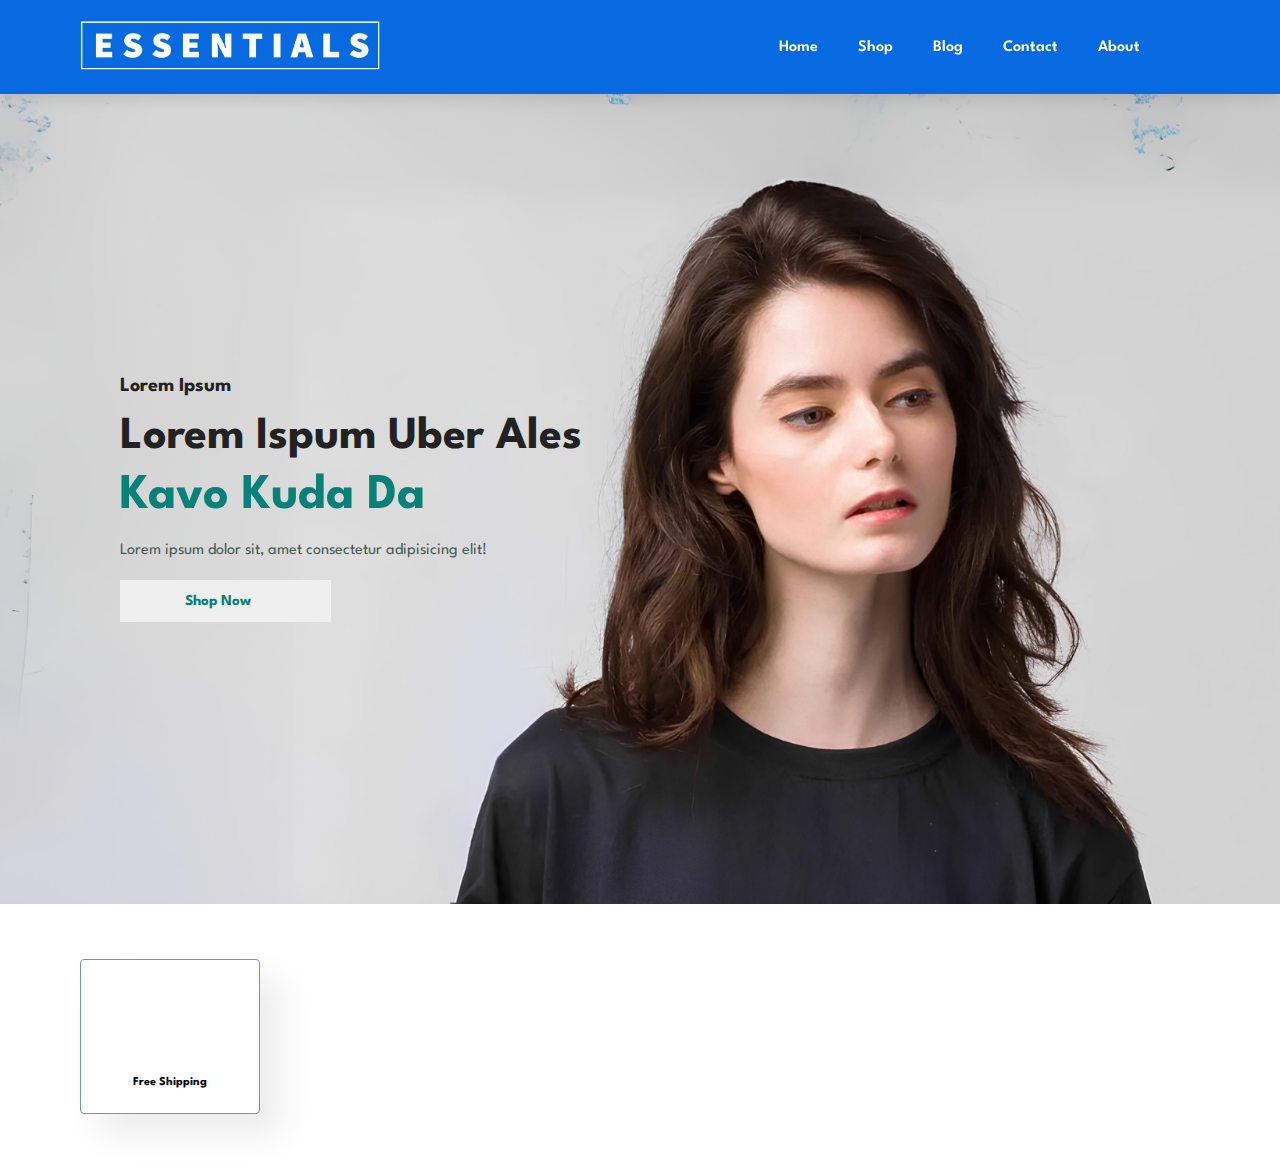
==== index.html @ acb41993 "first day" ====
<!DOCTYPE html>
<html lang="en">
  <head>
    <meta charset="UTF-8" />
    <meta http-equiv="X-UA-Compatible" content="IE=edge" />
    <meta name="viewport" content="width=device-width, initial-scale=1.0" />
    <link
      rel="stylesheet"
      href="https://cdnjs.cloudflare.com/ajax/libs/font-awesome/6.4.2/css/all.min.css"
      integrity="sha512-z3gLpd7yknf1YoNbCzqRKc4qyor8gaKU1qmn+CShxbuBusANI9QpRohGBreCFkKxLhei6S9CQXFEbbKuqLg0DA=="
      crossorigin="anonymous"
      referrerpolicy="no-referrer"
    />

    <title>Web&Apps Project</title>
    <link rel="stylesheet" href="style.css" />
  </head>
  <body>
    <header>
      <a href="#"><img src="./imgs/Essentials-logos.webp" class="logo" /></a>
      <div>
        <ul id="navbar">
          <li><a href="index.html">Home</a></li>
          <li><a href="shop.html">Shop</a></li>
          <li><a href="blog.html">Blog</a></li>
          <li><a href="contact.html">Contact</a></li>
          <li><a href="about.html">About</a></li>
          <li><i class="fa-solid fa-cart-shopping fa-xl"></i></li>
        </ul>
      </div>
    </header>
    <section id="hero">
      <h4>Lorem Ipsum</h4>
      <h2>Lorem Ispum Uber Ales</h2>
      <h1>Kavo Kuda Da</h1>
      <p>Lorem ipsum dolor sit, amet consectetur adipisicing elit!</p>
      <button>Shop Now</button>
    </section>

    <section id="feature" class="section-p1">
      <div class="fe-box">
        <img src="img/fec" alt="" />
        <i class="fa-solid fa-truck-fast fa-icon"></i>
        <h6>Free Shipping</h6>
      </div>
    </section>

    <script src="script.js"></script>
  </body>
</html>
---- style.css ----
@import url("https://fonts.googleapis.com/css2?family=Inter:wght@400;600;700&family=League+Spartan:wght@100;200;300;400;500;600;700;800;900&family=Poppins:wght@400;500&family=Roboto:wght@400;500;700&display=swap");

* {
  margin: 0;
  padding: 0;
  box-sizing: border-box;
  font-family: "League Spartan", sans-serif;
}

h1 {
  font-size: 50px;
  line-height: 64px;
  color: #222;
}

h2 {
  font-size: 46px;
  line-height: 54px;
  color: #222;
}

h4 {
  font-size: 20px;
  color: #222;
}

h6 {
  font-weight: 700;
  font-size: 12px;
}

p {
  font-size: 16px;
  color: #465b52;
  margin: 15px 0 2px 0;
}

.section-p1 {
  padding: 40px 80px;
}

.section-m1 {
  margin: 40px 0;
}

body {
  width: 100%;
}

/* Header */

.logo {
  width: 300px;
  height: 50px;
}

header {
  display: flex;
  align-items: center;
  justify-content: space-between;
  padding: 20px 80px;
  background-color: #076ae1;
  box-shadow: 0 5px 15px rgba(0, 0, 0, 0.1);
  z-index: 999;
  position: sticky;
  top: 0;
  left: 0;
}

#navbar {
  display: flex;
  align-items: center;
  justify-content: center;
}

#navbar li {
  list-style: none;
  padding: 0 20px;
  position: relative;
}

#navbar li a {
  text-decoration: none;
  font-size: 16px;
  font-weight: 600;
  color: white;
  transition: 0.3s ease;
}

#navbar li a:hover,
#navbar li a.active {
  color: rgb(219, 209, 209);
}

#navbar li a:after {
  content: "";
  width: 0;
  height: 2px;
  background-color: rgb(255, 255, 255);
  position: absolute;
  bottom: -10px;
  left: 20px;
  transition: 0.3s;
}

#navbar a:hover:after {
  width: 50%;
}

/* HOME */

#hero {
  background-image: url(./imgs/hero-expended.jpeg);
  height: 90vh;
  width: 100%;
  background-size: cover;
  background-position: top 25% right 0;
  padding: 0 120px;
  display: flex;
  flex-direction: column;
  align-items: flex-start;
  justify-content: center;
}

#hero h4 {
  padding-bottom: 15px;
}
#hero h1 {
  color: #088178;
}

#hero p {
  padding-bottom: 20px;
}

#hero button {
  color: #088178;
  border: 0;
  padding: 14px 80px 14px 65px;
  cursor: pointer;
  font-weight: 700;
  font-size: 15px;
}

/* Feature */

#feature .fe-box {
  width: 180px;
  text-align: center;
  padding: 25px 15px;
  box-shadow: 20px 20px 34px rgba(0, 0, 0, 0.08);
  border: 1px solid #6d95c5;
  border-radius: 4px;
  margin: 15px 0;
}

.fa-icon {
  font-size: 100px;
}

#feature.fe-box: ;
.fe-box;
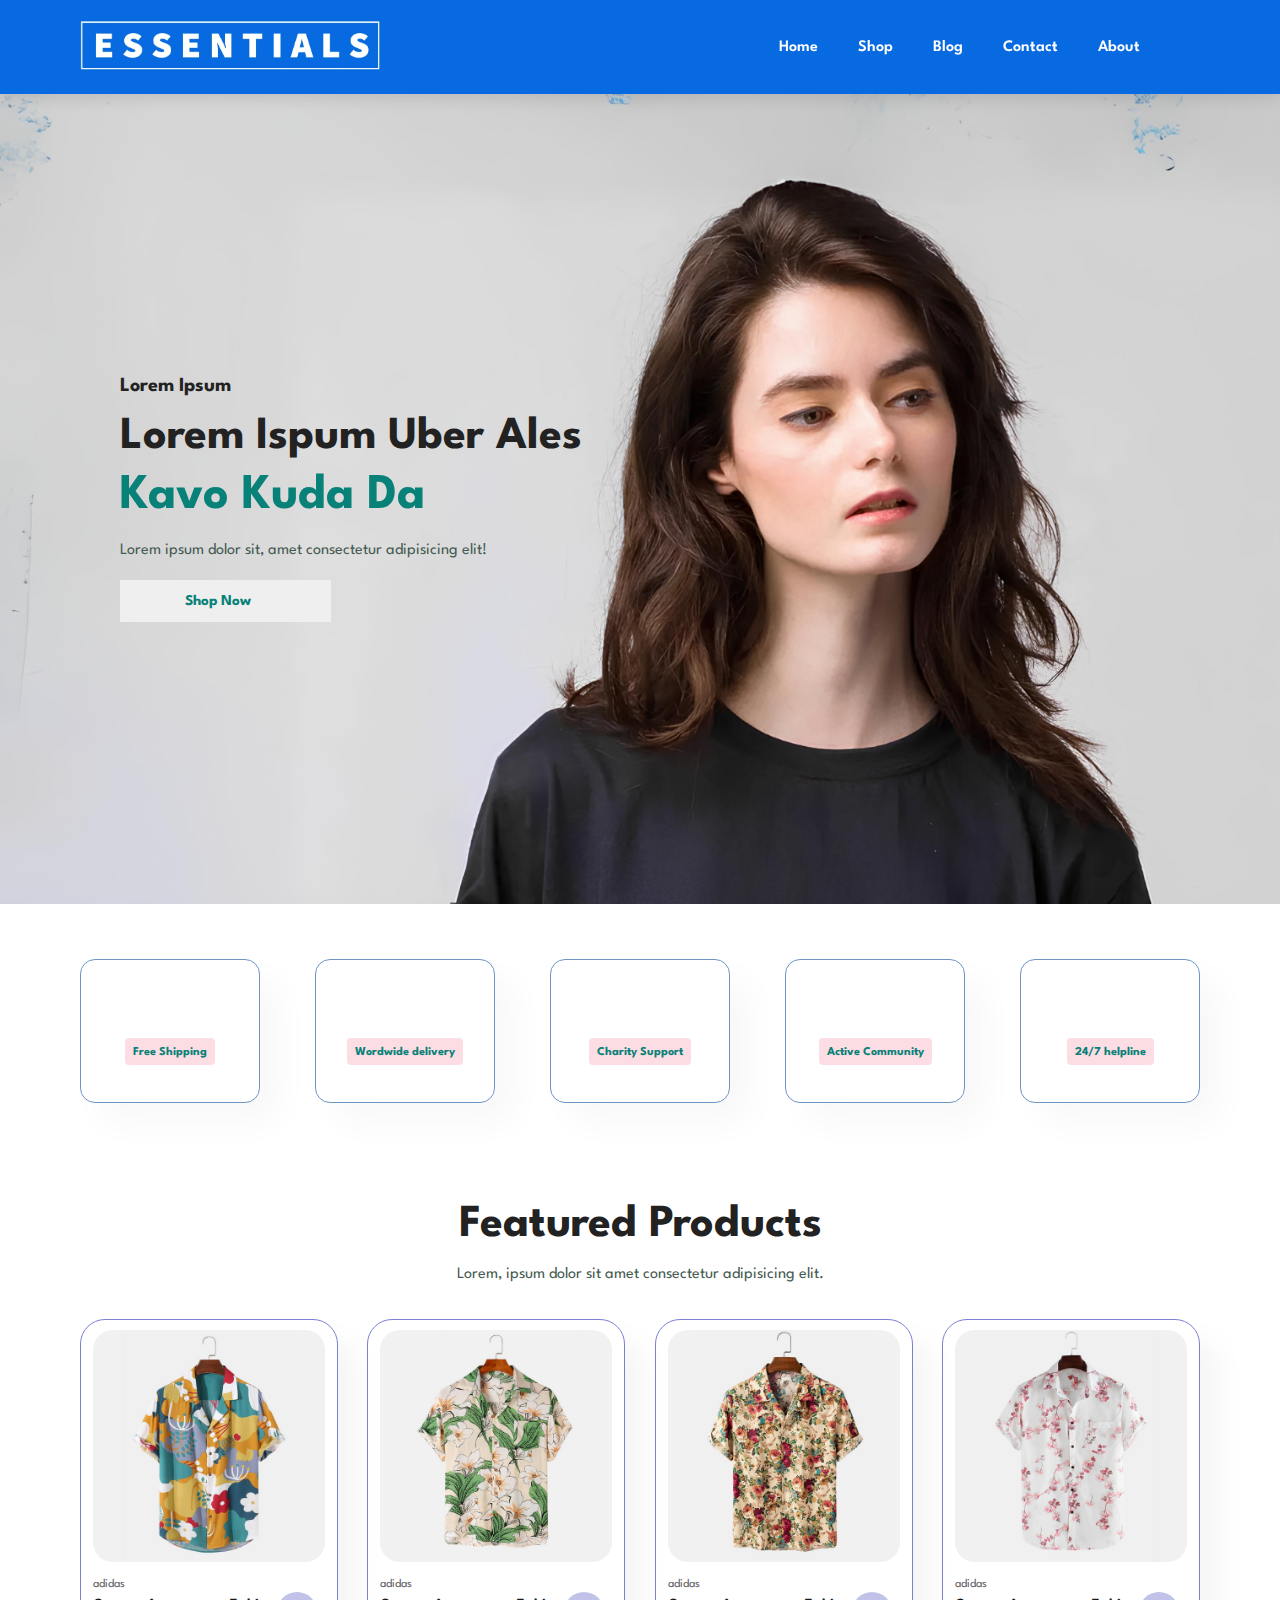
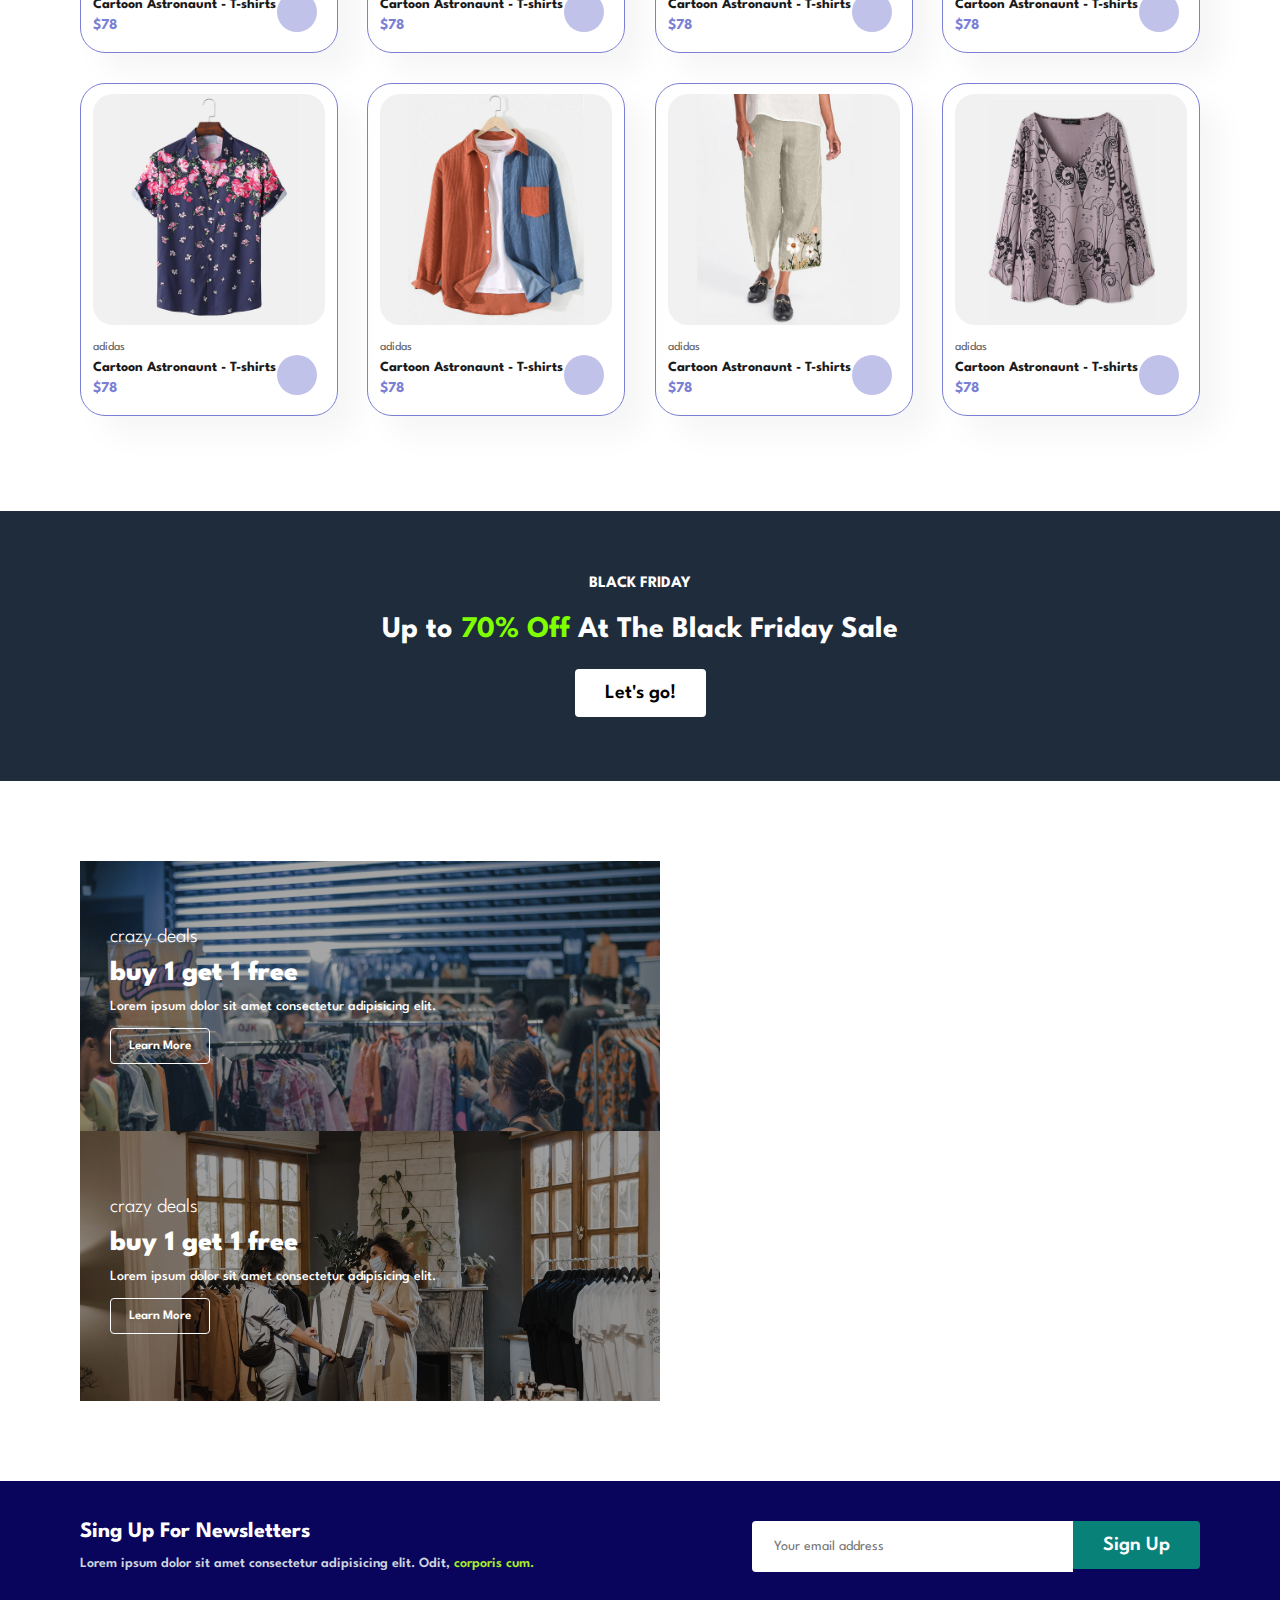
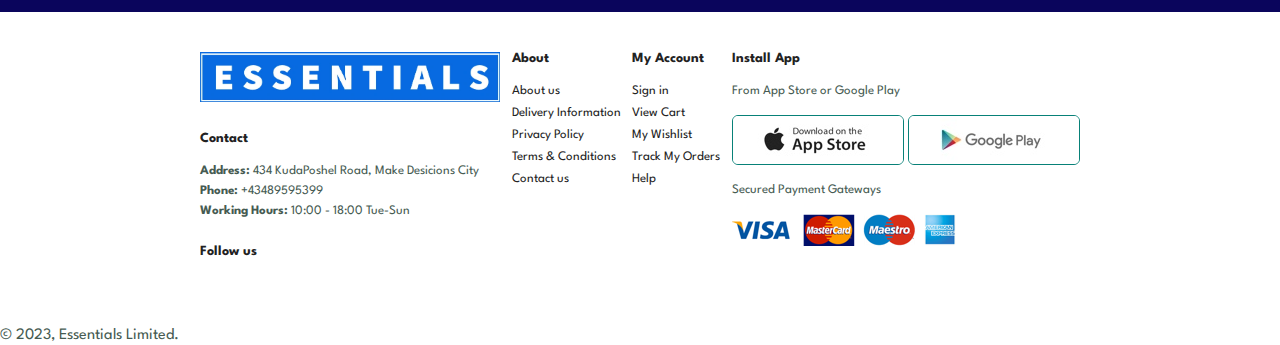
==== commit 552ff360: "almost finished the home page, unresponsive so far" ====
--- a/index.html
+++ b/index.html
@@ -39,12 +39,251 @@
 
     <section id="feature" class="section-p1">
       <div class="fe-box">
-        <img src="img/fec" alt="" />
         <i class="fa-solid fa-truck-fast fa-icon"></i>
         <h6>Free Shipping</h6>
       </div>
-    </section>
-
+      <div class="fe-box">
+        <i class="fa-solid fa-globe fa-icon"></i>
+        <h6>Wordwide delivery</h6>
+      </div>
+      <div class="fe-box">
+        <i class="fa-solid fa-hand-holding-heart fa-icon"></i>
+        <h6>Charity Support</h6>
+      </div>
+      <div class="fe-box">
+        <i class="fa-solid fa-user-group fa-icon"></i>
+        <h6>Active Community</h6>
+      </div>
+      <div class="fe-box">
+        <i class="fa-solid fa-phone fa-icon"></i>
+        <h6>24/7 helpline</h6>
+      </div>
+    </section>
+
+    <section id="product1" class="section-p1">
+      <h2>Featured Products</h2>
+      <p>Lorem, ipsum dolor sit amet consectetur adipisicing elit.</p>
+      <div class="pro-container">
+        <div class="pro">
+          <img src="imgs/product images/f1.jpg" alt="" class="fa-img" />
+          <div class="des">
+            <span>adidas</span>
+            <h5>Cartoon Astronaunt - T-shirts</h5>
+            <div class="star">
+              <i class="fas fa-star"></i>
+              <i class="fas fa-star"></i>
+              <i class="fas fa-star"></i>
+              <i class="fas fa-star"></i>
+              <i class="fas fa-star"></i>
+            </div>
+            <h4>$78</h4>
+          </div>
+          <a href="#"><i class="fa-solid fa-cart-shopping cart"></i></a>
+        </div>
+        <div class="pro">
+          <img src="imgs/product images/f2.jpg" alt="" class="fa-img" />
+          <div class="des">
+            <span>adidas</span>
+            <h5>Cartoon Astronaunt - T-shirts</h5>
+            <div class="star">
+              <i class="fas fa-star"></i>
+              <i class="fas fa-star"></i>
+              <i class="fas fa-star"></i>
+              <i class="fas fa-star"></i>
+              <i class="fas fa-star"></i>
+            </div>
+            <h4>$78</h4>
+          </div>
+          <a href="#"><i class="fa-solid fa-cart-shopping cart"></i></a>
+        </div>
+        <div class="pro">
+          <img src="imgs/product images/f3.jpg" alt="" class="fa-img" />
+          <div class="des">
+            <span>adidas</span>
+            <h5>Cartoon Astronaunt - T-shirts</h5>
+            <div class="star">
+              <i class="fas fa-star"></i>
+              <i class="fas fa-star"></i>
+              <i class="fas fa-star"></i>
+              <i class="fas fa-star"></i>
+              <i class="fas fa-star"></i>
+            </div>
+            <h4>$78</h4>
+          </div>
+          <a href="#"><i class="fa-solid fa-cart-shopping cart"></i></a>
+        </div>
+        <div class="pro">
+          <img src="imgs/product images/f4.jpg" alt="" class="fa-img" />
+          <div class="des">
+            <span>adidas</span>
+            <h5>Cartoon Astronaunt - T-shirts</h5>
+            <div class="star">
+              <i class="fas fa-star"></i>
+              <i class="fas fa-star"></i>
+              <i class="fas fa-star"></i>
+              <i class="fas fa-star"></i>
+              <i class="fas fa-star"></i>
+            </div>
+            <h4>$78</h4>
+          </div>
+          <a href="#"><i class="fa-solid fa-cart-shopping cart"></i></a>
+        </div>
+        <div class="pro">
+          <img src="imgs/product images/f5.jpg" alt="" class="fa-img" />
+          <div class="des">
+            <span>adidas</span>
+            <h5>Cartoon Astronaunt - T-shirts</h5>
+            <div class="star">
+              <i class="fas fa-star"></i>
+              <i class="fas fa-star"></i>
+              <i class="fas fa-star"></i>
+              <i class="fas fa-star"></i>
+              <i class="fas fa-star"></i>
+            </div>
+            <h4>$78</h4>
+          </div>
+          <a href="#"><i class="fa-solid fa-cart-shopping cart"></i></a>
+        </div>
+        <div class="pro">
+          <img src="imgs/product images/f6.jpg" alt="" class="fa-img" />
+          <div class="des">
+            <span>adidas</span>
+            <h5>Cartoon Astronaunt - T-shirts</h5>
+            <div class="star">
+              <i class="fas fa-star"></i>
+              <i class="fas fa-star"></i>
+              <i class="fas fa-star"></i>
+              <i class="fas fa-star"></i>
+              <i class="fas fa-star"></i>
+            </div>
+            <h4>$78</h4>
+          </div>
+          <a href="#"><i class="fa-solid fa-cart-shopping cart"></i></a>
+        </div>
+        <div class="pro">
+          <img src="imgs/product images/f7.jpg" alt="" class="fa-img" />
+          <div class="des">
+            <span>adidas</span>
+            <h5>Cartoon Astronaunt - T-shirts</h5>
+            <div class="star">
+              <i class="fas fa-star"></i>
+              <i class="fas fa-star"></i>
+              <i class="fas fa-star"></i>
+              <i class="fas fa-star"></i>
+              <i class="fas fa-star"></i>
+            </div>
+            <h4>$78</h4>
+          </div>
+          <a href="#"><i class="fa-solid fa-cart-shopping cart"></i></a>
+        </div>
+        <div class="pro">
+          <img src="imgs/product images/f8.jpg" alt="" class="fa-img" />
+          <div class="des">
+            <span>adidas</span>
+            <h5>Cartoon Astronaunt - T-shirts</h5>
+            <div class="star">
+              <i class="fas fa-star"></i>
+              <i class="fas fa-star"></i>
+              <i class="fas fa-star"></i>
+              <i class="fas fa-star"></i>
+              <i class="fas fa-star"></i>
+            </div>
+            <h4>$78</h4>
+          </div>
+          <a href="#"><i class="fa-solid fa-cart-shopping cart"></i></a>
+        </div>
+      </div>
+    </section>
+
+    <section id="banner" class="section-m1">
+      <h4>BLACK FRIDAY</h4>
+      <h2>Up to <span>70% Off</span> At The Black Friday Sale</h2>
+      <button class="normal">Let's go!</button>
+    </section>
+
+    <section id="sm-banner" class="section-p1">
+      <div class="banner-box" id="banner-box-1">
+        <h4>crazy deals</h4>
+        <h2>buy 1 get 1 free</h2>
+        <span>Lorem ipsum dolor sit amet consectetur adipisicing elit.</span>
+        <button class="white">Learn More</button>
+      </div>
+
+      <div class="banner-box" id="banner-box-2">
+        <h4>crazy deals</h4>
+        <h2>buy 1 get 1 free</h2>
+        <span>Lorem ipsum dolor sit amet consectetur adipisicing elit.</span>
+        <button class="white">Learn More</button>
+      </div>
+    </section>
+
+    <section id="newsletter" class="section-p1 section-m1">
+      <div class="newstext">
+        <h4>Sing Up For Newsletters</h4>
+        <p>
+          Lorem ipsum dolor sit amet consectetur adipisicing elit. Odit,
+          <span>corporis cum.</span>
+        </p>
+      </div>
+      <div class="form">
+        <input type="text" placeholder="Your email address" />
+        <button class="normal">Sign Up</button>
+      </div>
+    </section>
+
+    <footer class="section-1">
+      <div class="col">
+        <img src="./imgs/Essentials-logos.webp" alt="" class="logo" />
+        <h4>Contact</h4>
+        <p>
+          <strong>Address:</strong> 434 KudaPoshel Road, Make Desicions City
+        </p>
+        <p><strong>Phone:</strong> +43489595399</p>
+        <p><strong>Working Hours:</strong> 10:00 - 18:00 Tue-Sun</p>
+        <div class="follow">
+          <h4>Follow us</h4>
+          <div class="icon">
+            <i class="fab fa-facebook-f"></i>
+            <i class="fab fa-twitter"></i>
+            <i class="fab fa-instagram"></i>
+            <i class="fab fa-pinterest-p"></i>
+            <i class="fab fa-youtube"></i>
+          </div>
+        </div>
+      </div>
+
+      <div class="col">
+        <h4>About</h4>
+        <a href="#">About us</a>
+        <a href="#">Delivery Information</a>
+        <a href="#">Privacy Policy</a>
+        <a href="#">Terms & Conditions</a>
+        <a href="#">Contact us</a>
+      </div>
+
+      <div class="col">
+        <h4>My Account</h4>
+        <a href="#">Sign in</a>
+        <a href="#">View Cart</a>
+        <a href="#">My Wishlist</a>
+        <a href="#">Track My Orders</a>
+        <a href="#">Help</a>
+      </div>
+
+      <div class="col install">
+        <h4>Install App</h4>
+        <p>From App Store or Google Play</p>
+        <div class="row">
+          <img src="imgs/app.jpg" alt="" />
+          <img src="imgs/play.jpg" alt="" />
+        </div>
+        <p>Secured Payment Gateways</p>
+        <img src="imgs/pay.png" alt="" />
+      </div>
+    </footer>
+    <div class="copyright">
+      <p>© 2023, Essentials Limited.</p>
+    </div>
     <script src="script.js"></script>
   </body>
 </html>
--- a/style.css
+++ b/style.css
@@ -41,6 +41,31 @@
 
 .section-m1 {
   margin: 40px 0;
+}
+
+button.normal {
+  font-size: 20px;
+  font-weight: 600;
+  padding: 15px 30px;
+  background-color: #fff;
+  border-radius: 4px;
+  cursor: pointer;
+  border: none;
+  outline: none;
+  transition: 0.2s;
+}
+
+button.white {
+  font-size: 13px;
+  font-weight: 600;
+  padding: 11px 18px;
+  background-color: transparent;
+  color: #fff;
+  border-radius: 4px;
+  cursor: pointer;
+  border: 1px solid #fff;
+  outline: none;
+  transition: 0.2s;
 }
 
 body {
@@ -144,19 +169,321 @@
 
 /* Feature */
 
+#feature {
+  display: flex;
+  align-items: center;
+  justify-content: space-between;
+  flex-wrap: wrap;
+}
+
 #feature .fe-box {
   width: 180px;
   text-align: center;
   padding: 25px 15px;
-  box-shadow: 20px 20px 34px rgba(0, 0, 0, 0.08);
+  box-shadow: 20px 20px 34px rgba(0, 0, 0, 0.03);
   border: 1px solid #6d95c5;
-  border-radius: 4px;
+  border-radius: 15px;
   margin: 15px 0;
 }
 
 .fa-icon {
   font-size: 100px;
-}
-
-#feature.fe-box: ;
-.fe-box;
+  color: #076ae1;
+}
+
+#feature .fe-box:hover {
+  box-shadow: 10px 10px 54px rgba(70, 62, 221, 0.2);
+}
+
+#feature .fe-box h6 {
+  display: inline-block;
+  padding: 9px 8px 6px 8px;
+  line-height: 1;
+  border-radius: 4px;
+  color: #088178;
+  background-color: #fddde4;
+  margin-top: 15px;
+}
+
+#feature .fe-box i {
+  width: 100;
+}
+
+/* Featured Products */
+
+#product1 {
+  text-align: center;
+}
+
+#product1 .pro-container {
+  display: flex;
+  justify-content: space-between;
+  padding-top: 20px;
+  flex-wrap: wrap;
+}
+
+#product1 .pro {
+  width: 23%;
+  min-width: 250px;
+  padding: 10px 12px;
+  border: 1px solid #7b7fd6;
+  cursor: pointer;
+  box-shadow: 20px 20px 30px rgba(0, 0, 0, 0.04);
+  margin: 15px 0;
+  transition: 0.2s ease;
+  border-radius: 25px;
+  position: relative;
+}
+
+#product1 .pro:hover {
+  box-shadow: 20px 20px 30px rgba(0, 0, 0, 0.1);
+}
+
+#product1 .pro img {
+  width: 100%;
+  border-radius: 20px;
+}
+
+#product1 .pro .des {
+  text-align: start;
+  padding: 10px 0;
+}
+
+#product1 .pro .des span {
+  color: #606063;
+  font-size: 12px;
+}
+
+#product1 .pro .des h5 {
+  padding-top: 7px;
+  color: #1a1a1a;
+  font-size: 14px;
+}
+
+#product1 .pro .des i {
+  font-size: 12px;
+  color: rgb(243, 181, 25);
+}
+
+#product1 .pro .des h4 {
+  padding-top: 7px;
+  font-size: 15px;
+  font-weight: 700;
+  color: #7b7fd6;
+}
+
+#product1 .pro .cart {
+  width: 40px;
+  height: 40px;
+  line-height: 40px;
+  border-radius: 50px;
+  background-color: #c0c2e9;
+  color: #7b7fd6;
+  position: absolute;
+  bottom: 20px;
+  right: 20px;
+}
+
+#banner {
+  display: flex;
+  flex-direction: column;
+  justify-content: center;
+  align-items: center;
+  text-align: center;
+  background: #1e2c3c;
+  width: 100%;
+  height: 30vh;
+  background-position: center;
+}
+
+#banner h4,
+#banner h2 {
+  color: white;
+}
+
+#banner h4 {
+  font-size: 16px;
+}
+
+#banner h2 {
+  font-size: 30px;
+  padding: 12px 0;
+}
+
+#banner h2 span {
+  color: chartreuse;
+}
+
+#banner button:hover {
+  font-size: 25px;
+  background-color: #088178;
+  color: white;
+}
+
+#sm-banner {
+  display: flex;
+  justify-content: space-between;
+  flex-wrap: wrap;
+}
+
+#sm-banner .banner-box {
+  display: flex;
+  flex-direction: column;
+  justify-content: center;
+  align-items: flex-start;
+  text-align: center;
+  min-width: 580px;
+  height: 30vh;
+  background-position: center;
+  background: linear-gradient(rgba(0, 0, 0, 0.35), rgba(0, 0, 0, 0.35));
+  background-size: cover;
+  padding: 30px;
+}
+
+#sm-banner h4 {
+  color: #fff;
+  font-size: 20px;
+  font-weight: 300;
+}
+
+#sm-banner h2 {
+  color: #fff;
+  font-size: 28px;
+  font-weight: 800;
+}
+
+#sm-banner span {
+  color: #fff;
+  font-size: 14px;
+  font-weight: 500;
+  padding-bottom: 15px;
+}
+
+#sm-banner .banner-box:hover button {
+  background: #fff;
+  color: #088178;
+  border: 1px solid #1a1a1a;
+}
+
+#sm-banner #banner-box-1 {
+  background: linear-gradient(rgba(0, 0, 0, 0.35), rgba(0, 0, 0, 0.35)),
+    url(imgs/sm-banner-1.webp);
+  background-size: cover;
+}
+
+#sm-banner #banner-box-2 {
+  background: linear-gradient(rgba(0, 0, 0, 0.35), rgba(0, 0, 0, 0.35)),
+    url(imgs/sm-banner-2.webp);
+  background-size: cover;
+}
+
+/* NEWSLETTER */
+
+#newsletter .form {
+  display: flex;
+  width: 40%;
+}
+
+#newsletter {
+  display: flex;
+  justify-content: space-between;
+  flex-wrap: wrap;
+  align-items: center;
+  background: rgba(10, 5, 92, 1);
+}
+
+#newsletter h4 {
+  font-size: 22px;
+  font-weight: 700;
+  color: #fff;
+}
+
+#newsletter p {
+  font-size: 14px;
+  font-weight: 600;
+  color: #cdd5df;
+}
+
+#newsletter p span {
+  color: #a5ee26;
+}
+
+#newsletter input {
+  height: 3.2rem;
+  padding: 0 1.3rem;
+  font-size: 14px;
+  width: 100%;
+  border: 1px solid transparent;
+  border-radius: 4px;
+  outline: none;
+  border-top-right-radius: 0;
+  border-bottom-right-radius: 0;
+}
+
+#newsletter button {
+  background-color: #088178;
+  color: #fff;
+  height: 95%;
+  white-space: nowrap;
+  border-top-left-radius: 0;
+  border-bottom-left-radius: 0;
+}
+
+footer {
+  display: flex;
+  flex-wrap: wrap;
+  justify-content: space-between;
+  padding: 0 200px;
+}
+
+footer .col {
+  display: flex;
+  flex-direction: column;
+  align-items: flex-start;
+  margin-bottom: 20px;
+}
+
+footer .logo {
+  margin-bottom: 30px;
+}
+
+footer h4 {
+  font-size: 14px;
+  padding-bottom: 20px;
+}
+
+footer p {
+  font-size: 13px;
+  margin: 0 0 8px 0;
+}
+
+footer a {
+  font-size: 13px;
+  text-decoration: none;
+  color: #222;
+  margin-bottom: 10px;
+}
+
+footer .follow {
+  margin-top: 20px;
+}
+
+footer .follow i {
+  color: #465b52;
+  padding-right: 4px;
+  cursor: pointer;
+}
+
+footer .install .row img {
+  border: 1px solid #088178;
+  border-radius: 6px;
+}
+
+footer .install img {
+  margin: 10px 0 15px 0;
+}
+
+footer .follow i:hover,
+footer a:hover {
+  color: #606063;
+}
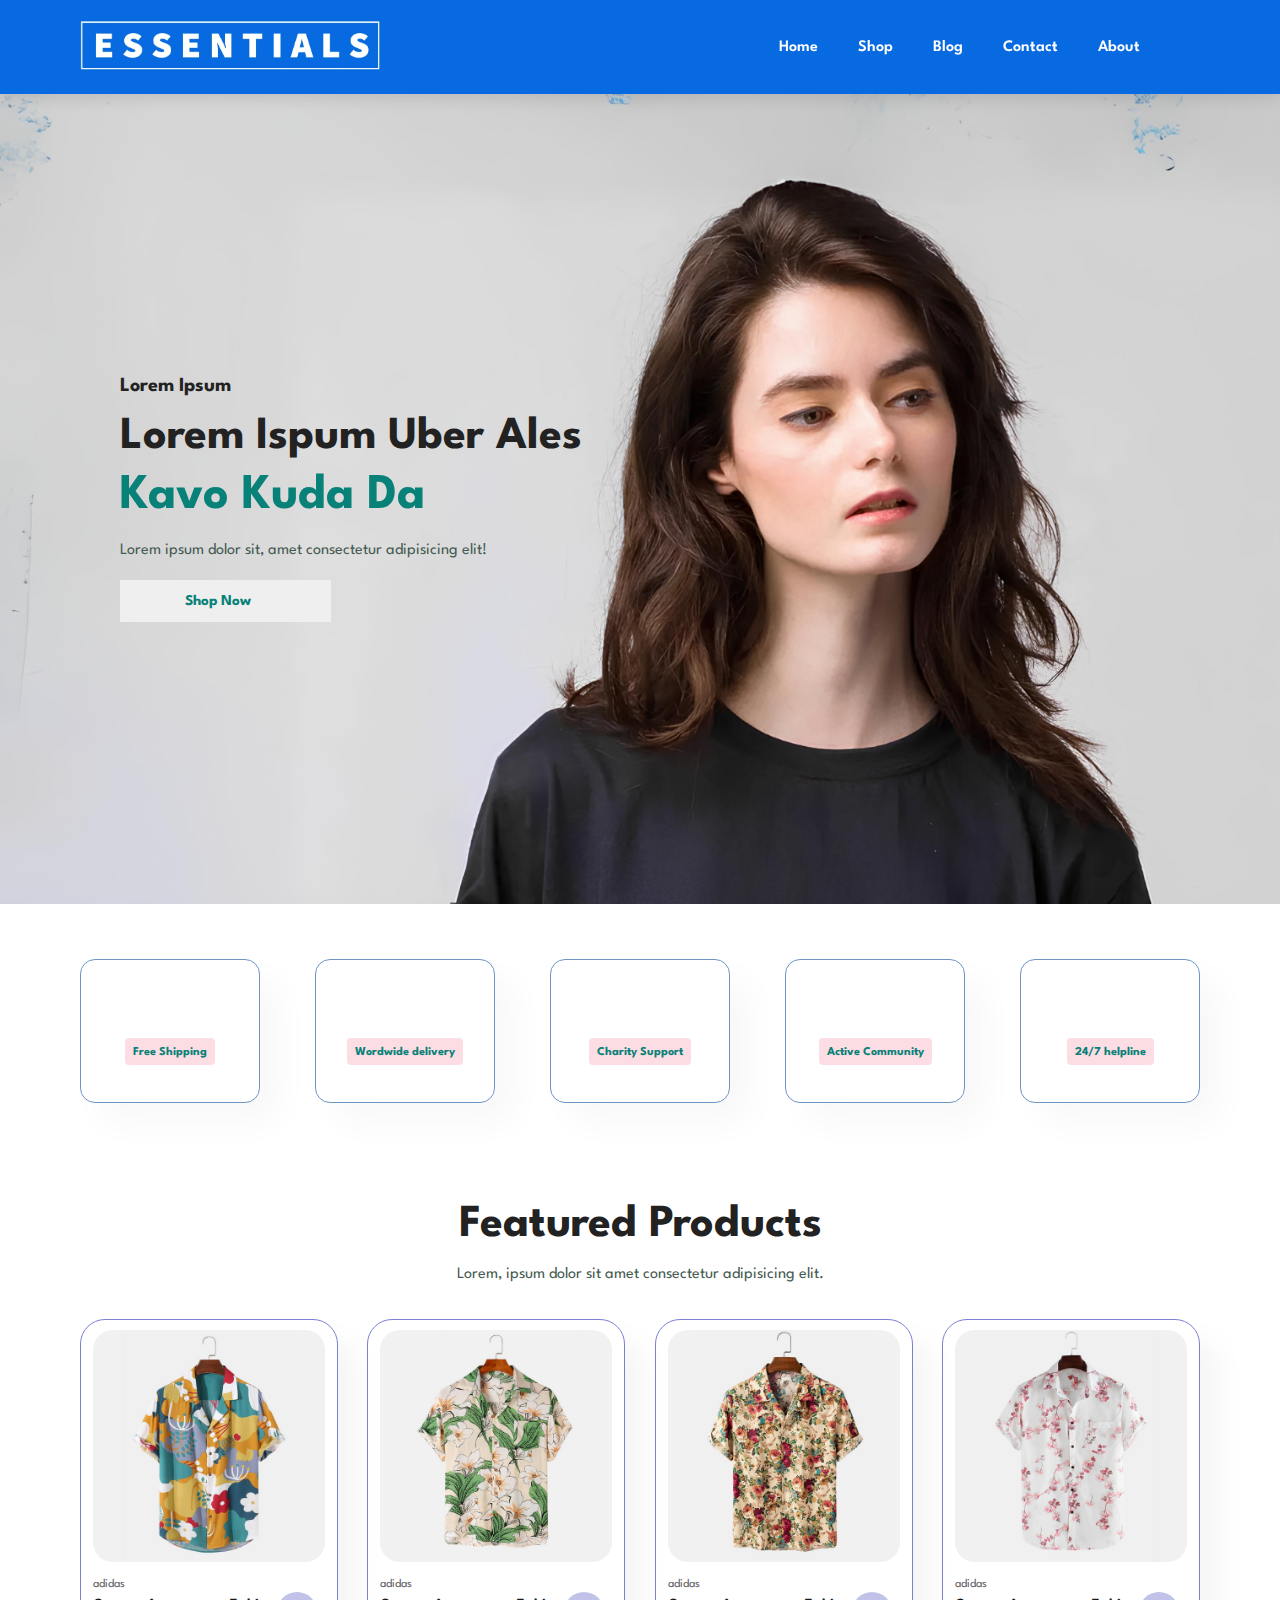
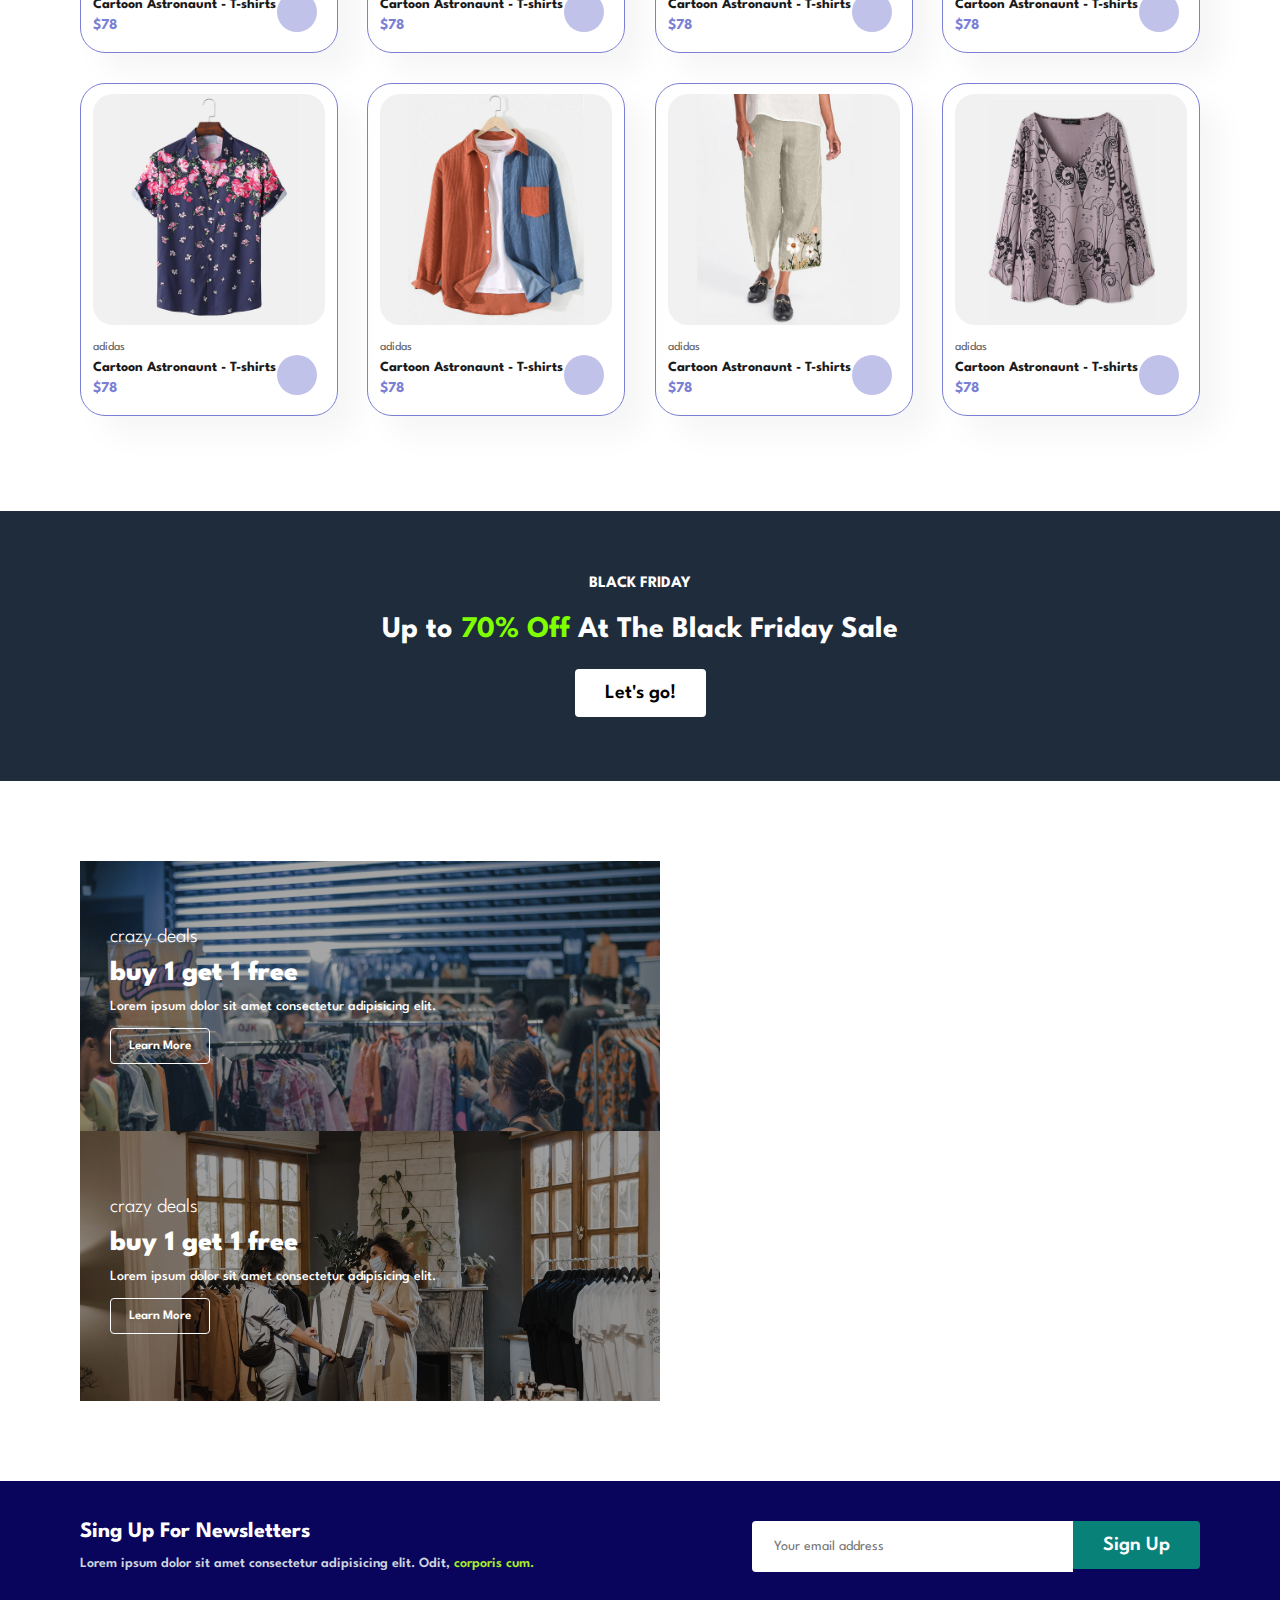
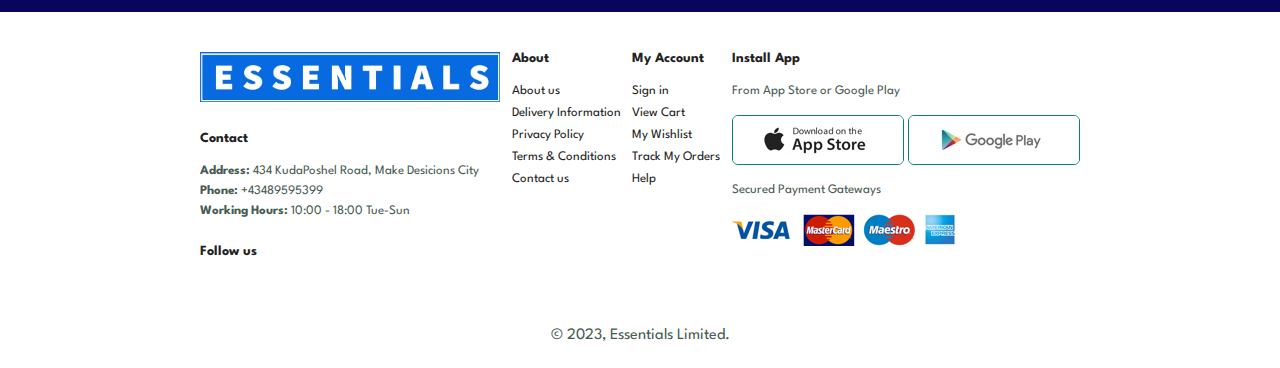
==== commit 7c1adcb0: "have almost completed the home page. Now i just need to make it a bit more responsive and possible a" ====
--- a/index.html
+++ b/index.html
@@ -25,8 +25,13 @@
           <li><a href="blog.html">Blog</a></li>
           <li><a href="contact.html">Contact</a></li>
           <li><a href="about.html">About</a></li>
-          <li><i class="fa-solid fa-cart-shopping fa-xl"></i></li>
+          <li id="lg-bag"><i class="fa-solid fa-cart-shopping fa-xl"></i></li>
+          <a href="#" id="close"><i class="fa-solid fa-xmark"></i></a>
         </ul>
+      </div>
+      <div id="mobile">
+        <i class="fa-solid fa-cart-shopping fa-xl"></i>
+        <i id="bar" class="fas fa-outdent"></i>
       </div>
     </header>
     <section id="hero">
--- a/style.css
+++ b/style.css
@@ -132,6 +132,15 @@
   width: 50%;
 }
 
+#mobile {
+  display: none;
+  align-items: center;
+}
+
+#close {
+  display: none;
+}
+
 /* HOME */
 
 #hero {
@@ -487,3 +496,103 @@
 footer a:hover {
   color: #606063;
 }
+
+.copyright {
+  display: block;
+  text-align: center;
+  margin-bottom: 25px;
+}
+
+@media (max-width: 799px) {
+  .section-p1 {
+    padding: 40px 40px;
+  }
+
+  #navbar {
+    display: flex;
+    flex-direction: column;
+    align-items: flex-start;
+    justify-content: flex-start;
+    position: fixed;
+    top: 0;
+    right: -1000px;
+    height: 100vh;
+    width: 300px;
+    background-color: #cdd5df;
+    box-shadow: 0 40px 60px rgba(0, 0, 0, 0.1);
+    padding: 80px 0 0 10px;
+    transition: 0.3s;
+  }
+
+  #navbar.active {
+    right: 0px;
+  }
+
+  #navbar li {
+    margin-bottom: 25px;
+  }
+
+  #mobile {
+    display: flex;
+    align-items: center;
+  }
+
+  #mobile i {
+    color: #1a1a1a;
+    font-size: 24px;
+    padding-left: 20px;
+  }
+
+  #close {
+    display: initial;
+    position: absolute;
+    top: 30px;
+    left: 240px;
+    color: #222;
+    font-size: 24px;
+  }
+
+  #lg-bag {
+    display: none;
+  }
+
+  #hero {
+    height: 70vh;
+    padding: 0 80px;
+    background-position: top 30% right 30%;
+  }
+
+  #feature {
+    justify-content: center;
+  }
+
+  #feature .fe-box {
+    margin: 15px 15px;
+  }
+
+  #product1 .pro-container {
+    justify-content: center;
+  }
+
+  #product1 .pro {
+    margin: 15px;
+  }
+
+  #banner {
+    height: 20vh;
+  }
+
+  #sm-banner .banner-box {
+    min-width: 100%;
+    height: 30vh;
+    margin-top: 20px;
+  }
+
+  #newsletter .form {
+    width: 70%;
+  }
+
+  footer {
+    padding: 0 15px;
+  }
+}
